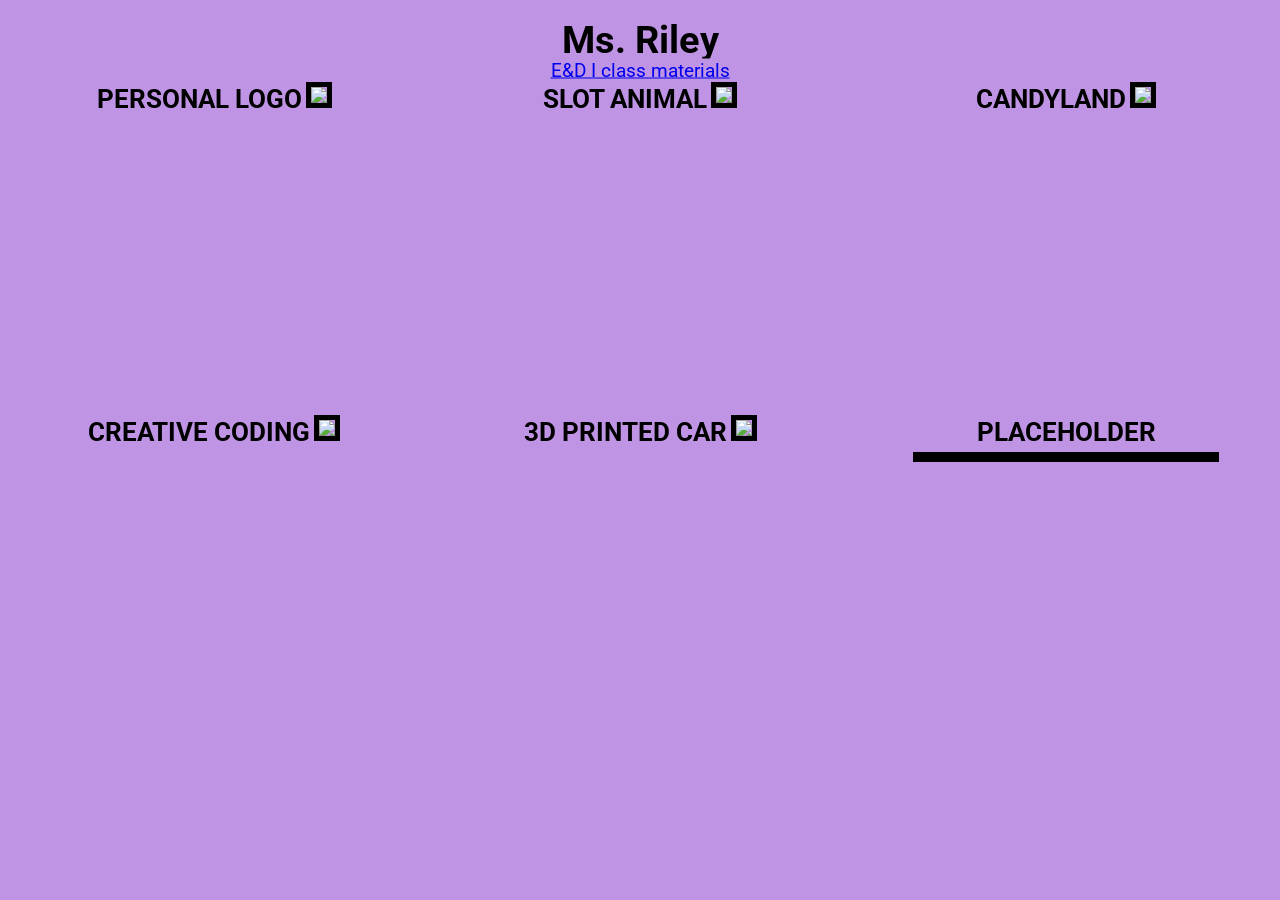
==== index.html @ c2019556 "update" ====
<!DOCTYPE html><html lang="en">

  <head>
    <script src="p5.js"></script>
    <script src="p5.sound.min.js"></script>
    <link rel="stylesheet" type="text/css" href="style.css">
    <meta charset="utf-8">
    <link rel="preconnect" href="https://fonts.googleapis.com">
    <link rel="preconnect" href="https://fonts.gstatic.com" crossorigin>
    <link href="https://fonts.googleapis.com/css2?family=Courier+Prime:wght@400;700&display=swap" rel="stylesheet">
  <link rel="preconnect" href="https://fonts.googleapis.com">
<link rel="preconnect" href="https://fonts.gstatic.com" crossorigin>
<link href="https://fonts.googleapis.com/css2?family=Edu+SA+Beginner:wght@400;500;600;700&family=Roboto:wght@500&display=swap" rel="stylesheet">
    </head>

  <title>|~E. Riley E+D I~|</title>

  <body>

    <h1> Ms. Riley </h1>
    <p>
    <a href="https://github.com/eeriley99/EDI_2122">
      E&D I class materials
    </a>
    </p>

    <script src="sketch.js"></script>

    <table>

  <tr>
    <td>
      <h3> PERSONAL LOGO</h3>
      <a href = "Logo/LogoReflection.html">
        <img src = 'Logo/RileyLogo.jpg' width=70%>
      </a>
    </td>

    <td>
      <h3> SLOT ANIMAL</h3>
      <a href = "SlotAnimal/SlotAnimal.html">
        <img src = 'SlotAnimal/LaheyCrab.png' width=70%>
      </a>
    </td>

    <td>
      <h3> CANDYLAND</h3>
      <a href = "PressFit/PressFitReflection.html">
        <img src = 'Candyland/candyland.png' width=70%>
      </a>
    </td>

  </tr>

  <tr>
    <td>
      <h3> CREATIVE CODING</h3>
      <a href = "CreativeCoding/finalBG/index.html">
        <img src = 'CreativeCoding/FinalBG.png' width=70%>
      </a>
    </td>

    <td>
      <h3> 3D PRINTED CAR</h3>
      <a href = "3Dcar/3DcarReflection.html">
        <img src = '3Dcar/CarBubblePack.jpg' width=70%>
      </a>
    </td>

    <td>
      <h3> PLACEHOLDER</h3>
      <a href = " ">
        <img src = ' ' width=70%>
      </a>
    </td>
  </tr>


</table>

  </body>

</html>
---- style.css ----
html, body {
  margin: 0;
  padding: 0;
  height: 100%; 
  overflow: hidden;
  font-family: 'Courier Prime', monospace;
  background-color: rgb(191, 148, 228);
  font-family: 'Edu SA Beginner', cursive;
font-family: 'Roboto', sans-serif;
}

canvas {
  display: block;
  z-index: -1;
  width:100%;
}

img {
  border: 5px solid #000;
}

h1{
  color: black;
     position: absolute;
     left: 50%;
     transform: translateX(-50%) translateY(-50%);
     text-align: center;
     top: 1vw;
     display: inline; background: rgb(191, 148, 228);
     font-size:3vw;
}

h3{
color: black;
display: inline; background: rgb(191, 148, 228);
font-size:2vw;
}

p{
    position: absolute;
    font-size: 0.875em;
    left: 50%;
    transform: translateX(-50%) translateY(-50%);
    text-align:center;
    top: 4vw;
    display: inline; background: rgb(191, 148, 228);
    font-size:1.5vw;
}

table{
  position: absolute;
  z-index: 1;
  width:100%;
  top: 5.5vw;
}

td {
    width: 25vw;
    height: 25vw;
    vertical-align: baseline;
    padding-top:10px;
    text-align:center;
}
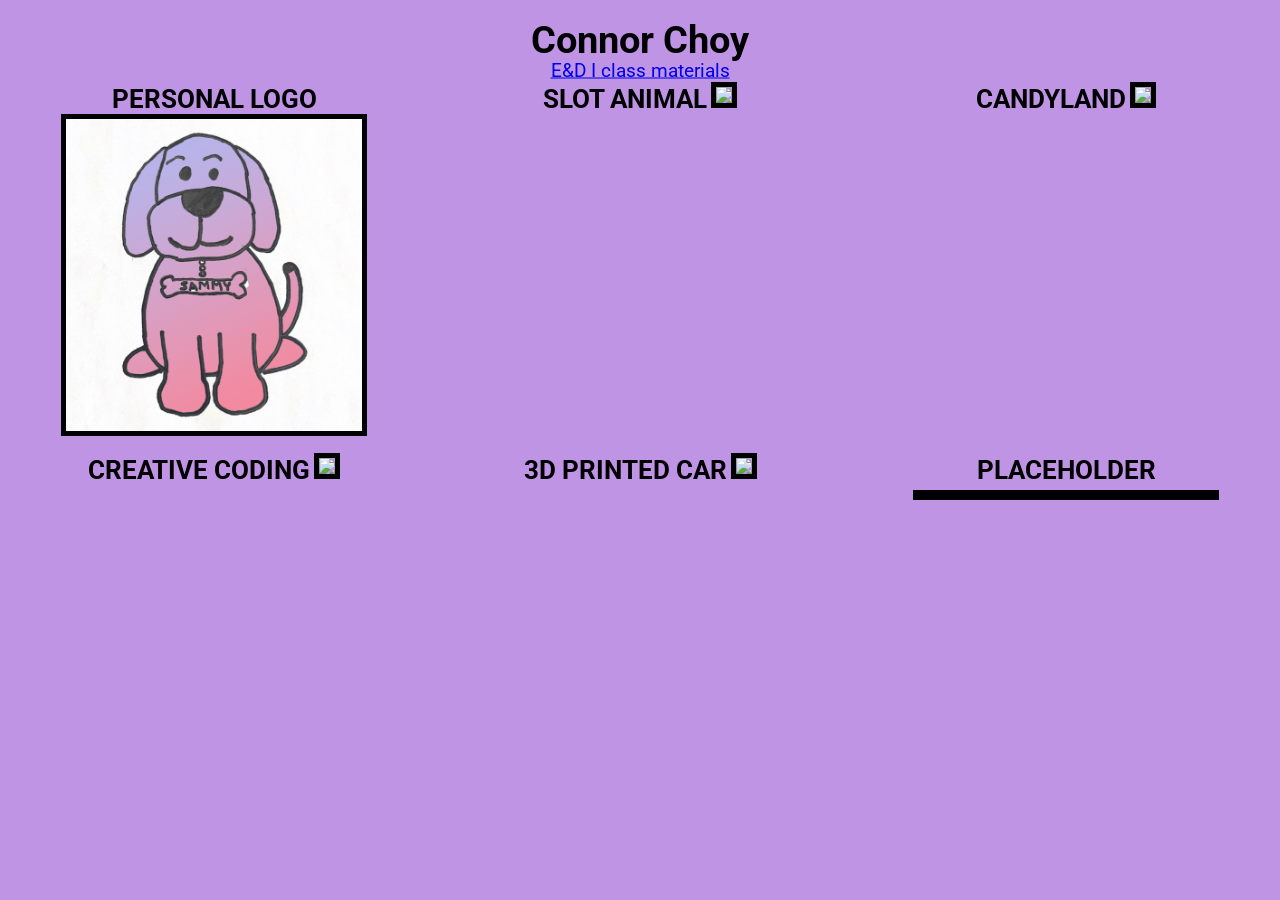
==== commit 20f7c337: "update" ====
--- a/index.html
+++ b/index.html
@@ -13,13 +13,13 @@
 <link href="https://fonts.googleapis.com/css2?family=Edu+SA+Beginner:wght@400;500;600;700&family=Roboto:wght@500&display=swap" rel="stylesheet">
     </head>
 
-  <title>|~E. Riley E+D I~|</title>
+  <title>|~C. Choy E+D I~|</title>
 
   <body>
 
-    <h1> Ms. Riley </h1>
+    <h1> Connor Choy </h1>
     <p>
-    <a href="https://github.com/eeriley99/EDI_2122">
+    <a href="https://https://github.com/cchoy21/ED1">
       E&D I class materials
     </a>
     </p>
@@ -32,7 +32,7 @@
     <td>
       <h3> PERSONAL LOGO</h3>
       <a href = "Logo/LogoReflection.html">
-        <img src = 'Logo/RileyLogo.jpg' width=70%>
+        <img src = 'Logo/Dog.png' width=70%>
       </a>
     </td>
 
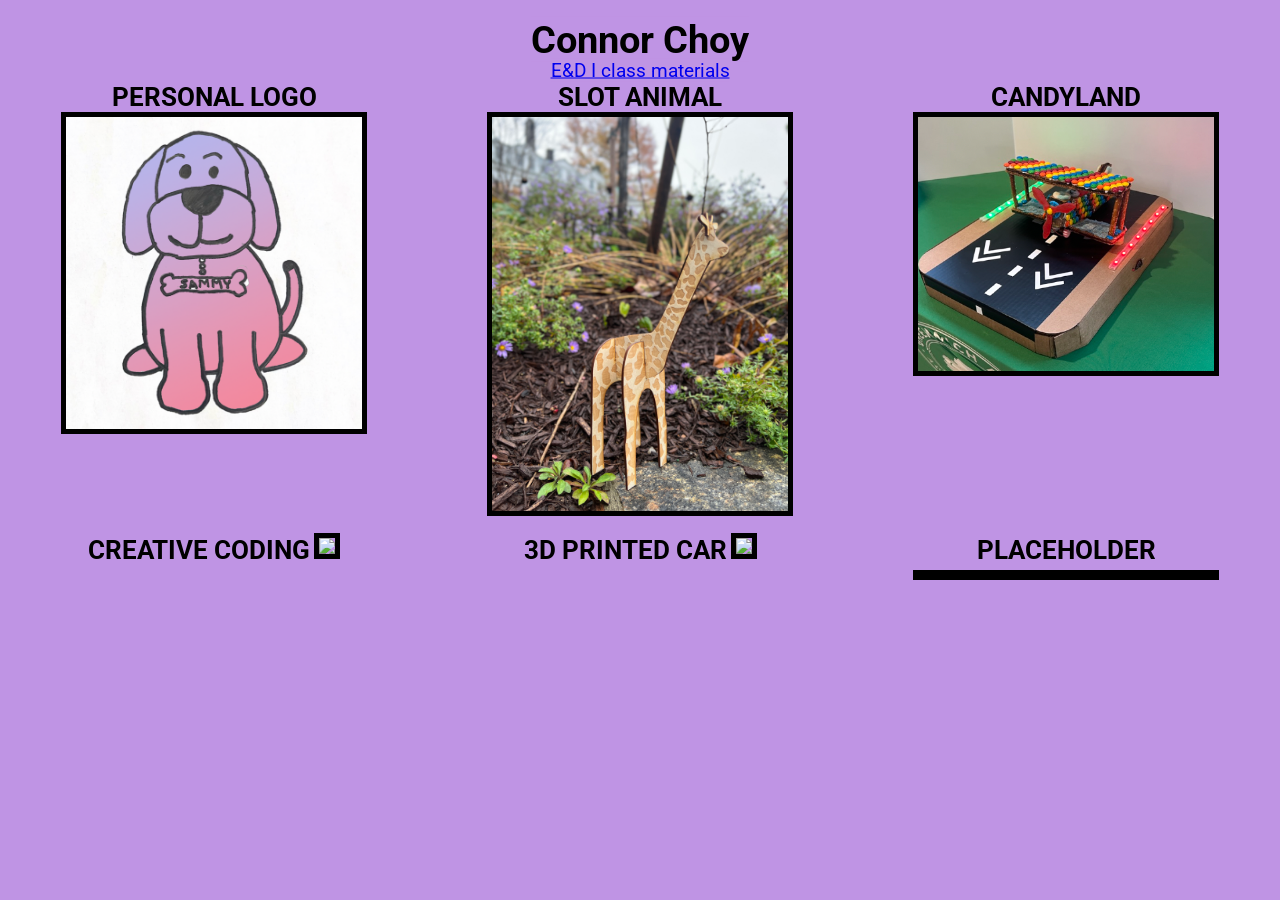
==== commit 4449bd4f: "update" ====
--- a/index.html
+++ b/index.html
@@ -38,15 +38,15 @@
 
     <td>
       <h3> SLOT ANIMAL</h3>
-      <a href = "SlotAnimal/SlotAnimal.html">
-        <img src = 'SlotAnimal/LaheyCrab.png' width=70%>
+      <a href = "SlotAnimal/SlotAnimalReflection.html">
+        <img src = 'SlotAnimal/Giraffe.png' width=70%>
       </a>
     </td>
 
     <td>
       <h3> CANDYLAND</h3>
-      <a href = "PressFit/PressFitReflection.html">
-        <img src = 'Candyland/candyland.png' width=70%>
+      <a href = "PressFit/CandyLandReflection.html">
+        <img src = 'Candyland/Plane.png' width=70%>
       </a>
     </td>
 
@@ -56,7 +56,7 @@
     <td>
       <h3> CREATIVE CODING</h3>
       <a href = "CreativeCoding/finalBG/index.html">
-        <img src = 'CreativeCoding/FinalBG.png' width=70%>
+        <img src = 'Gif/GFWhite.gif' width=70%>
       </a>
     </td>
 
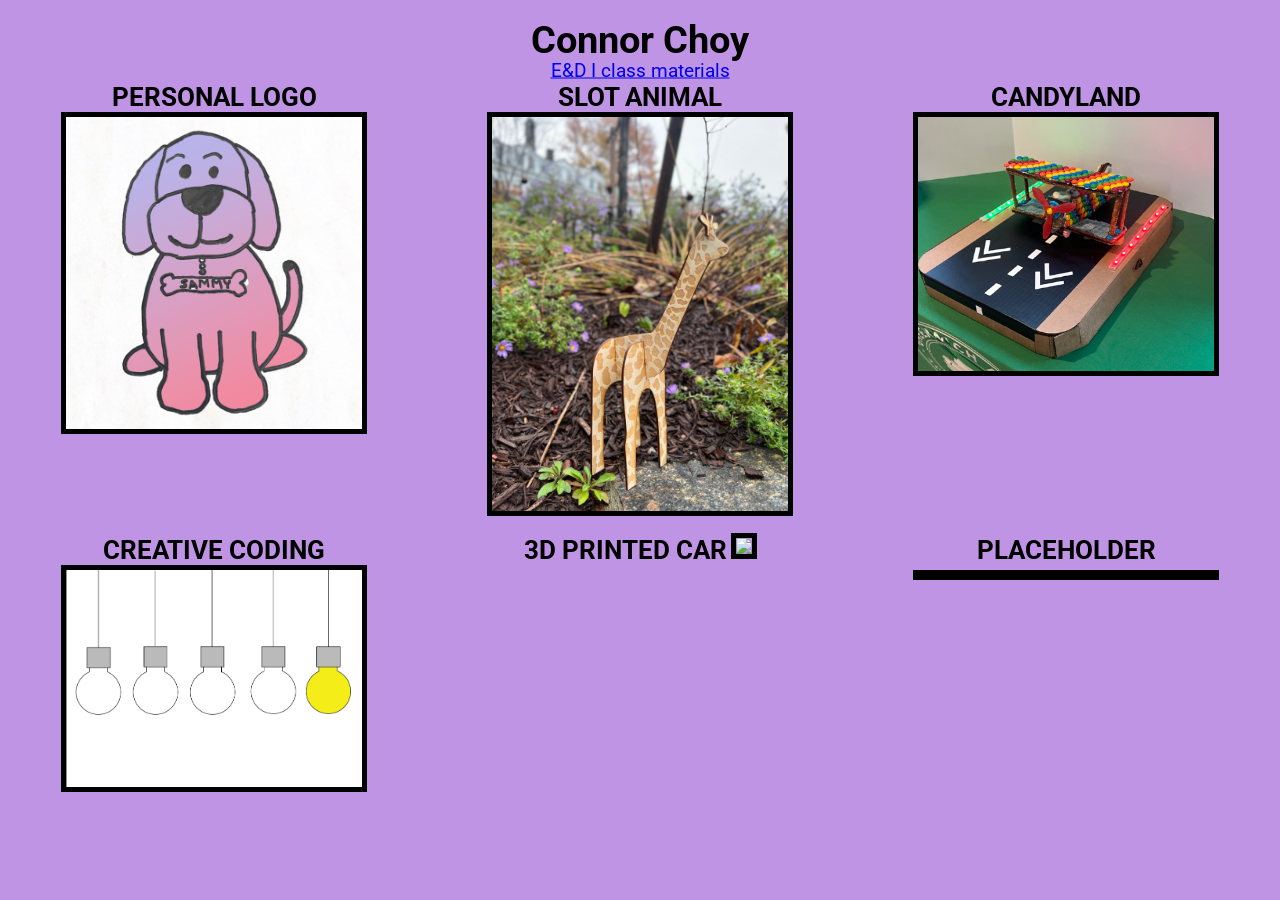
==== commit e9b8d3c4: "update" ====
--- a/index.html
+++ b/index.html
@@ -19,7 +19,7 @@
 
     <h1> Connor Choy </h1>
     <p>
-    <a href="https://https://github.com/cchoy21/ED1">
+    <a href="https://github.com/cchoy21/ED1">
       E&D I class materials
     </a>
     </p>
@@ -45,7 +45,7 @@
 
     <td>
       <h3> CANDYLAND</h3>
-      <a href = "PressFit/CandyLandReflection.html">
+      <a href = "CandyLand/CandyLandReflection.html">
         <img src = 'Candyland/Plane.png' width=70%>
       </a>
     </td>
@@ -56,7 +56,7 @@
     <td>
       <h3> CREATIVE CODING</h3>
       <a href = "CreativeCoding/finalBG/index.html">
-        <img src = 'Gif/GFWhite.gif' width=70%>
+        <img src = 'CreativeCoding/Lightbulb.png' width=70%>
       </a>
     </td>
 
